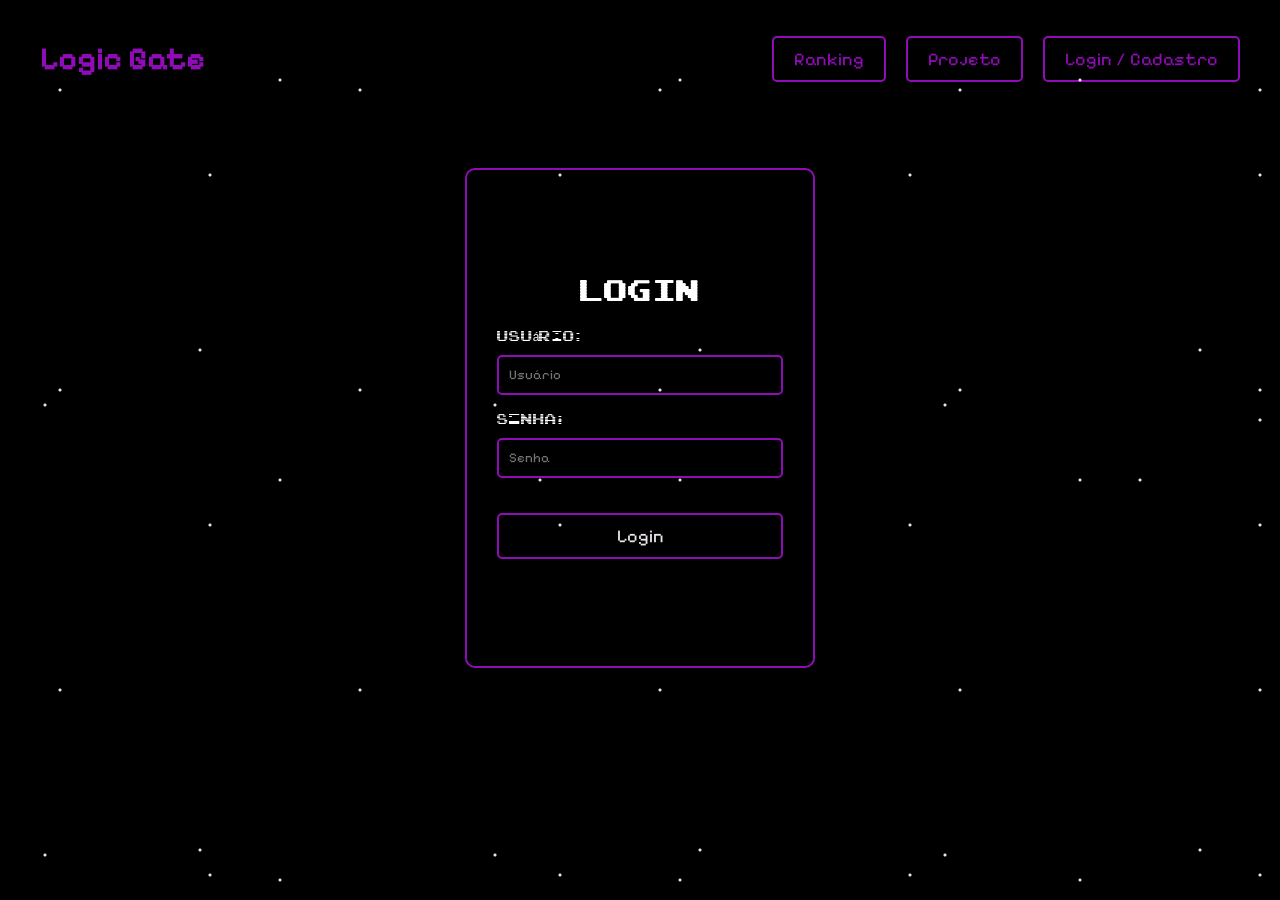
==== index.html @ 07d304e9 "Criando meu projeto de Pii para o TCC do meu curso" ====
<!doctype html>
<html lang="pt-br">
  <head>
    <meta charset="UTF-8" />
    <meta name="viewport" content="width=device-width, initial-scale=1.0" />
    <title>Logic Gate</title>
    <link rel="stylesheet" href="src/assets/css/style.css">
  
  </head>
  <body>
    <header id="container-header">
        <h1>Logic Gate</h1>

        <ul id="list-ul">
            <li><a href="#" class="btn">Ranking</a></li>
            <li><a href="src/assets/pages/projeto.html" class="btn">Projeto</a></li>
            <li><a href="#" class="btn">Login / Cadastro</a></li>
        </ul>
    </header>
    <main id="container-main"></main>
    <div id="login-container">
      <form action="" method="post" id="login-form">
        <h2>Login</h2>
        <div id="user-box">
          <label>Usuário:</label>
          <input type="text" id="username" placeholder="Usuário" class="input-user">
        </div>
        <div id="password-box">
          <label>Senha:</label>
          <input type="password" id="password" placeholder="Senha" class="input-user">
            </div>
            <div id="button-box">
        <input type="submit" value="Login" class="btn-login">
            </div>
      </form>
    <footer id="container-footer"></footer>
  </body>
</html>
---- src/assets/css/style.css ----
@import url('./header.css');
@import url('./footer.css'); 
@import url('./main.css');
@import url('https://fonts.googleapis.com/css2?family=Pixelify+Sans:wght@400..700&display=swap');
@font-face{
  font-family: 'ArcadeClassic';
  src: url('../fonts/ARCADE_I.TTF') format('truetype');
}
*{
  margin: 0;
  padding: 0;
  box-sizing: border-box;
}
body {
  background-color: black;
  margin: 0;
  overflow: hidden;
 
}
body::before {
  content: "";
  pointer-events: none;

  position: absolute;

  inset: 0;

  background:
    radial-gradient(circle at 20% 30%, white 1px, transparent 2px),
    radial-gradient(circle at 70% 20%, white 1px, transparent 2px),
    radial-gradient(circle at 40% 70%, white 1px, transparent 2px),
    radial-gradient(circle at 90% 80%, white 1px, transparent 2px),
    radial-gradient(circle at 60% 50%, white 1px, transparent 2px),
    radial-gradient(circle at 10% 90%, white 1px, transparent 2px),
    radial-gradient(circle at 80% 60%, white 1px, transparent 2px);

  background-size:
    300px 300px,
    400px 400px,
    500px 500px,
    600px 600px,
    350px 350px,
    450px 450px,
    700px 700px;

  opacity: 0.9;

  z-index: 0;
  animation: moverEstrelas 20s linear infinite, piscarEstrelas 4s ease-in-out infinite alternate;

}
@keyframes moverEstrelas {
  from {
    background-position: 0 0;
  }
  to {
    background-position: 100px 200px;
  }
}
@keyframes piscarEstrelas {
  0%, 100% {
    opacity: 0.6;
  }
  50% {
    opacity: 1;
  }
}
  

label{
  color: white;
  font-family: "ArcadeClassic", Arial, Helvetica, sans-serif;
  font-size: 12px;
}
/* Login */
#login-container{
  display: flex;
  justify-content: center;
  align-items: center;
  border: 2px solid rgb(145, 12, 185);
  border-radius: 10px;
  width: 350px;
  margin: 50px auto;
  height: 500px;
}
#login-container h2{
  text-align: center;
  color: white;
  font-family: "ArcadeClassic", Arial, Helvetica, sans-serif;
  font-size: 24px;
  margin-bottom: 20px;
}
.input-user{
  padding: 10px;
  border: 2px solid rgb(145, 12, 185);
  border-radius: 5px;
  background-color: transparent;
  color: white;
  font-family: "Pixelify Sans", Arial, Helvetica, sans-serif;
  margin-top: 10px;
  width: 100%;
}
.btn-login{
  font-family: "Pixelify Sans", Arial, Helvetica, sans-serif;
  margin-top: 20px;
  color: rgb(235, 229, 236);
  text-decoration: none;
  width: 100%;
  font-size: 18px;
  background-color: transparent;
  padding: 10px 20px;
  border: 2px solid rgb(145, 12, 185);
  border-radius: 5px;
}
.btn-login:hover {
  cursor: pointer;
  background-color: rgb(145, 12, 185);
  color: white;
}

#user-box, #password-box{
  margin-bottom: 15px;
  gap: 5px;
}

label{
  color: white;
  font-family: "ArcadeClassic", Arial, Helvetica, sans-serif;
  font-size: 12px;
}
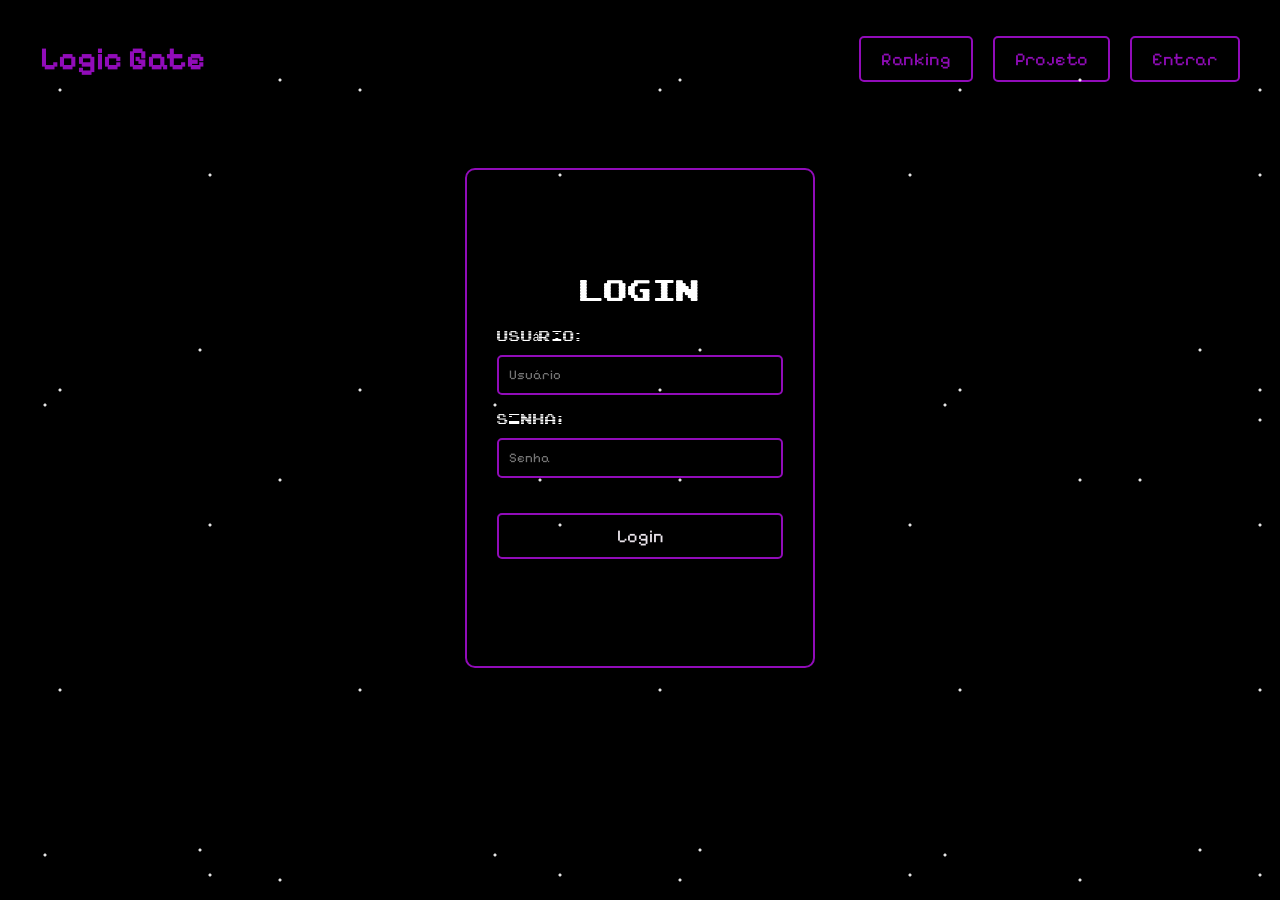
==== commit 19cbb49c: "mudando as imagens no projeto.html" ====
--- a/index.html
+++ b/index.html
@@ -14,7 +14,7 @@
         <ul id="list-ul">
             <li><a href="#" class="btn">Ranking</a></li>
             <li><a href="src/assets/pages/projeto.html" class="btn">Projeto</a></li>
-            <li><a href="#" class="btn">Login / Cadastro</a></li>
+            <li><a href="#" class="btn">Entrar</a></li>
         </ul>
     </header>
     <main id="container-main"></main>
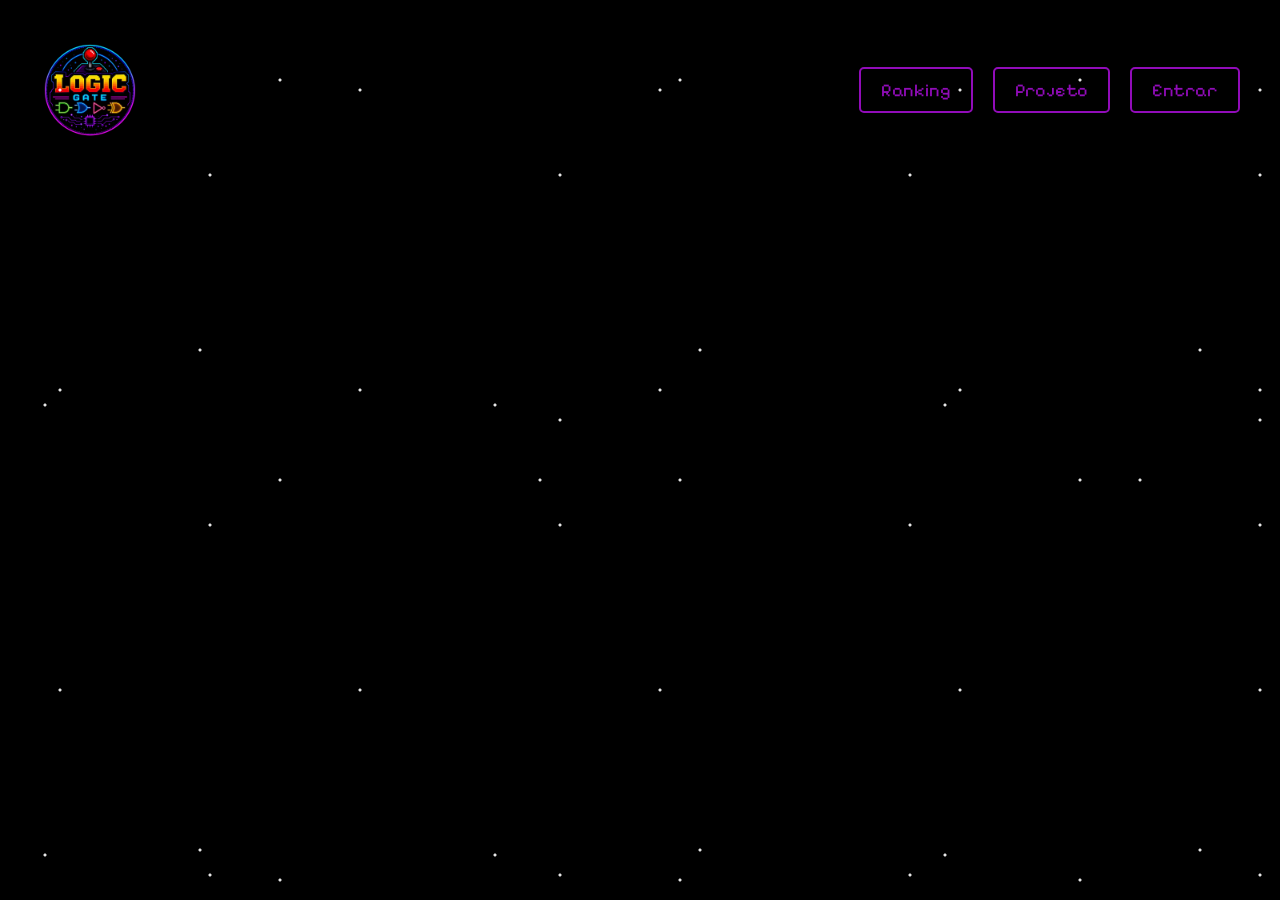
==== commit 6db67970: "Rename index.php to index.html" ====
--- a/index.html
+++ b/index.html
@@ -9,30 +9,16 @@
   </head>
   <body>
     <header id="container-header">
-        <h1>Logic Gate</h1>
-
+      <img src="src/assets/img/logic-gate.png" alt="Logo do Logic Gate" id="logo" height="100em">
         <ul id="list-ul">
             <li><a href="#" class="btn">Ranking</a></li>
-            <li><a href="src/assets/pages/projeto.html" class="btn">Projeto</a></li>
-            <li><a href="#" class="btn">Entrar</a></li>
+            <li><a href="src/assets/pages/projeto.php" class="btn">Projeto</a></li>
+            <li><a href="src/assets/pages/login.php" class="btn">Entrar</a></li>
         </ul>
     </header>
+
     <main id="container-main"></main>
-    <div id="login-container">
-      <form action="" method="post" id="login-form">
-        <h2>Login</h2>
-        <div id="user-box">
-          <label>Usuário:</label>
-          <input type="text" id="username" placeholder="Usuário" class="input-user">
-        </div>
-        <div id="password-box">
-          <label>Senha:</label>
-          <input type="password" id="password" placeholder="Senha" class="input-user">
-            </div>
-            <div id="button-box">
-        <input type="submit" value="Login" class="btn-login">
-            </div>
-      </form>
+  
     <footer id="container-footer"></footer>
   </body>
 </html>
--- a/src/assets/css/style.css
+++ b/src/assets/css/style.css
@@ -1,6 +1,7 @@
 @import url('./header.css');
 @import url('./footer.css'); 
 @import url('./main.css');
+@import url('./card.css');
 @import url('https://fonts.googleapis.com/css2?family=Pixelify+Sans:wght@400..700&display=swap');
 @font-face{
   font-family: 'ArcadeClassic';
@@ -14,14 +15,13 @@
 body {
   background-color: black;
   margin: 0;
-  overflow: hidden;
  
 }
 body::before {
   content: "";
   pointer-events: none;
 
-  position: absolute;
+  position: fixed;
 
   inset: 0;
 
@@ -65,66 +65,3 @@
     opacity: 1;
   }
 }
-  
-
-label{
-  color: white;
-  font-family: "ArcadeClassic", Arial, Helvetica, sans-serif;
-  font-size: 12px;
-}
-/* Login */
-#login-container{
-  display: flex;
-  justify-content: center;
-  align-items: center;
-  border: 2px solid rgb(145, 12, 185);
-  border-radius: 10px;
-  width: 350px;
-  margin: 50px auto;
-  height: 500px;
-}
-#login-container h2{
-  text-align: center;
-  color: white;
-  font-family: "ArcadeClassic", Arial, Helvetica, sans-serif;
-  font-size: 24px;
-  margin-bottom: 20px;
-}
-.input-user{
-  padding: 10px;
-  border: 2px solid rgb(145, 12, 185);
-  border-radius: 5px;
-  background-color: transparent;
-  color: white;
-  font-family: "Pixelify Sans", Arial, Helvetica, sans-serif;
-  margin-top: 10px;
-  width: 100%;
-}
-.btn-login{
-  font-family: "Pixelify Sans", Arial, Helvetica, sans-serif;
-  margin-top: 20px;
-  color: rgb(235, 229, 236);
-  text-decoration: none;
-  width: 100%;
-  font-size: 18px;
-  background-color: transparent;
-  padding: 10px 20px;
-  border: 2px solid rgb(145, 12, 185);
-  border-radius: 5px;
-}
-.btn-login:hover {
-  cursor: pointer;
-  background-color: rgb(145, 12, 185);
-  color: white;
-}
-
-#user-box, #password-box{
-  margin-bottom: 15px;
-  gap: 5px;
-}
-
-label{
-  color: white;
-  font-family: "ArcadeClassic", Arial, Helvetica, sans-serif;
-  font-size: 12px;
-}
